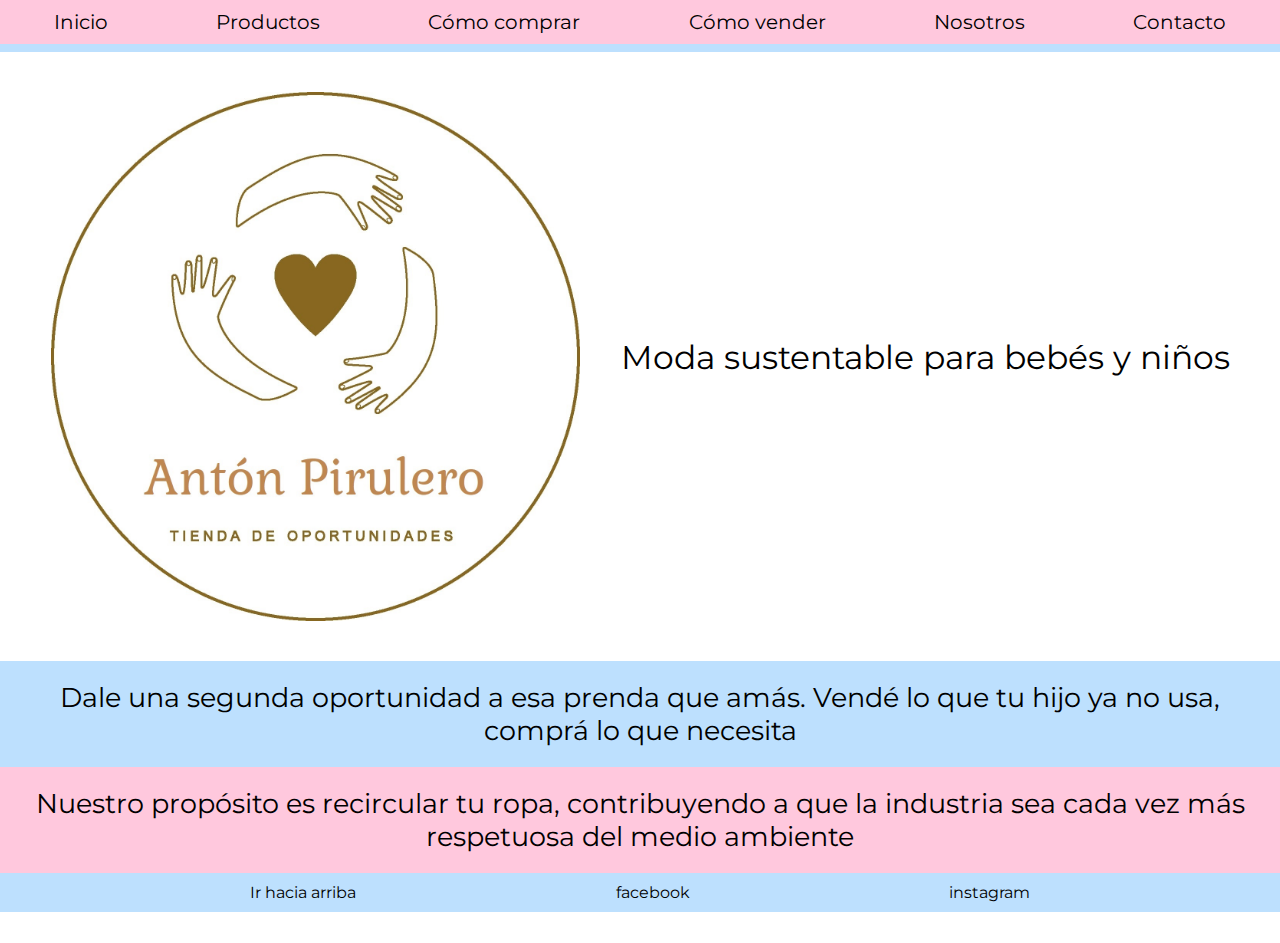
==== index.html @ 9c59926d "Primer versión con Sass" ====
<!DOCTYPE html>
<html lang="es">
<head>
    <meta charset="UTF-8">
    <meta http-equiv="X-UA-Compatible" content="IE=edge">
    <meta name="viewport" content="width=device-width, initial-scale=1.0">
    <title>Anton Pirulero</title>
    <link rel="preconnect" href="https://fonts.googleapis.com">
    <link rel="preconnect" href="https://fonts.gstatic.com" crossorigin>
    <link href="https://fonts.googleapis.com/css2?family=Montserrat:wght@200;400;600;700;800;900&display=swap" rel="stylesheet">
    <link rel="shortcut icon" href="images/logo3.jpg" type="image/x-icon">
    <link rel="stylesheet" href="css/styles.css">
</head>

<body class="contenedor_index">
    <header class="header_general" >
        <nav id="arriba">
            <ul>
                <li><a href="index.html">Inicio</a></li>
                <li><a href="pages/productos.html">Productos</a></li>
                <li><a href="pages/comprar.html">Cómo comprar</a></li>
                <li><a href="pages/vender.html">Cómo vender</a></li>
                <li><a href="pages/nosotros.html">Nosotros</a></li>
                <li><a href="pages/contacto.html">Contacto</a></li>
            </ul>
        </nav>
    </header>
    
    <main class="main_index">
        <img src="images/logo3.jpg" alt="logo_anton" title="logo_anton">
        <p> Moda sustentable para bebés y niños </p>
    </main>

    <section class="section_index">
        <p class="parrafo_1"> Dale una segunda oportunidad a esa prenda que amás. Vendé lo que tu hijo ya no usa, comprá lo que necesita </p>
        <p class="parrafo_2"> Nuestro propósito es recircular tu ropa, contribuyendo a que la industria sea cada vez más respetuosa del medio ambiente</p>
    </section>

    <footer class="footer_general">
        <ul>
            <li><a href="#arriba">Ir hacia arriba</a></li>
            <li><a href="https://www.facebook.com/antonpirulero.vdr/">facebook</a></li>
            <li><a href="https://www.instagram.com/anton.pirulerovdr/?igshid=ZDdkNTZiNTM%3D">instagram</a></li>
        </ul>   
    </footer>
    
</body>
</html>
---- css/styles.css ----
@charset "UTF-8";
/* ----------General---------- */
* {
  margin: 0;
  padding: 0;
  box-sizing: border-box;
}

html {
  font-size: 62.5%;
}

body {
  font-family: "Montserrat", sans-serif;
}

/* ----------Header, general a todas las páginas---------- */
.header_general {
  grid-area: header;
  background-color: #ffc8dd;
  border-bottom: solid 8px #bde0fe;
}
.header_general ul {
  display: flex;
  flex-direction: row;
  justify-content: space-around;
  font-size: 200%;
}
.header_general ul li {
  list-style-type: none;
  padding: 10px;
}
.header_general ul li a {
  text-decoration: none;
  color: black;
}

/* ----------Index---------- */
.contenedor_index {
  display: grid;
  grid-template-columns: 1fr 1fr;
  grid-template-rows: 0.1fr 1fr 0.3fr 0.1fr;
  grid-template-areas: "header header" "main main" "section section" "footer footer";
}

.main_index {
  grid-area: main;
  display: flex;
  padding: 30px;
  justify-content: space-around;
  align-items: center;
}
.main_index img {
  width: 45%;
  padding: 10px 10px;
}
.main_index p {
  font-size: 330%;
  font-weight: 400;
  padding: 10px 10px;
}

.section_index {
  grid-area: section;
}

.parrafo_1 {
  display: block;
  text-align: center;
  font-size: 270%;
  font-weight: 400;
  background-color: #bde0fe;
  padding: 20px 10px;
}

.parrafo_2 {
  display: block;
  text-align: center;
  font-size: 270%;
  font-weight: 400;
  background-color: #ffc8dd;
  padding: 20px 10px;
}

/* ----------Footer, general a todas las páginas---------- */
.footer_general {
  grid-area: footer;
  background-color: #bde0fe;
}
.footer_general ul {
  display: flex;
  flex-direction: row;
  justify-content: space-evenly;
  align-items: center;
}
.footer_general ul li {
  list-style-type: none;
  font-size: 160%;
  padding: 10px;
}
.footer_general ul li a {
  text-decoration: none;
  color: black;
}

/* ----------Productos---------- */
.contenedor_productos {
  display: grid;
  grid-template-columns: 1fr 1fr 1fr;
  grid-template-rows: 1fr 1fr;
  grid-template-areas: "prod_01 prod_02 prod_03" "prod_04 prod_05 prod_06";
  margin-bottom: 5%;
}
.contenedor_productos p {
  font-size: 160%;
  text-align: center;
}

.prod_01 {
  grid-area: prod_01;
  display: flex;
  flex-direction: column;
  flex-wrap: wrap;
  justify-content: center;
  align-content: center;
}

.prod_02 {
  grid-area: prod_02;
  display: flex;
  flex-direction: column;
  flex-wrap: wrap;
  justify-content: center;
  align-content: center;
}

.prod_03 {
  grid-area: prod_03;
  display: flex;
  flex-direction: column;
  flex-wrap: wrap;
  justify-content: center;
  align-content: center;
}

.prod_04 {
  grid-area: prod_04;
  display: flex;
  flex-direction: column;
  flex-wrap: wrap;
  justify-content: center;
  align-content: center;
}

.prod_05 {
  grid-area: prod_05;
  display: flex;
  flex-direction: column;
  flex-wrap: wrap;
  justify-content: center;
  align-content: center;
}

.prod_06 {
  grid-area: prod_06;
  display: flex;
  flex-direction: column;
  flex-wrap: wrap;
  justify-content: center;
  align-content: center;
}

.pics {
  width: 75%;
  margin: 18%;
  border-radius: 3%;
}

/* ----------Comprar/Vender---------- */
.encabezado_comprar {
  display: block;
  text-align: center;
  font-size: 270%;
  font-weight: 400;
  background-color: white;
  padding: 20px 10px;
}

.lista_comprar {
  list-style-image: url(../images/icono_estrella3.png);
  font-size: 235%;
  text-align: left;
  background-color: white;
  margin: 3% 15%;
}
.lista_comprar li {
  padding: 1% 1%;
}

.lista_medios {
  list-style-image: url(../images/pago2.png);
  font-size: 235%;
  text-align: left;
  background-color: white;
  margin: 3% 15%;
}
.lista_medios li {
  padding: 1% 1%;
}

.condicion_cambio {
  list-style-image: url(../images/cambio2.png);
  font-size: 235%;
  text-align: left;
  background-color: white;
  margin: 3% 15%;
}
.condicion_cambio li {
  padding: 1% 1%;
}

/* ----------Nosotros---------- */
.nosotros {
  font-size: 220%;
  text-align: justify;
  background-color: white;
  padding: 1% 2%;
}

/* ----------Contacto ---------- */
.form_contacto {
  display: block;
  width: 30%;
  font-size: 150%;
  background-color: grey;
  /* padding: 3% 25%; */
  border-radius: 2%;
}
.form_contacto div {
  padding: 10px;
}
.form_contacto input {
  border: none;
  border-radius: 5px;
}

/* ----------Media queries---------- */
@media screen and (max-width: 450px) {
  /* ----Index---- */
  .contenedor_index {
    grid-template-columns: 1fr;
    grid-template-areas: "header" "main" "section" "footer";
  }
  .header_general ul {
    flex-direction: column;
    align-items: center;
    font-size: 180%;
  }
  .main_index {
    flex-wrap: wrap;
    padding: 2px;
  }
  .main_index img {
    width: 60%;
  }
  .main_index p {
    font-size: 250%;
    text-align: center;
  }
  .parrafo_1 {
    font-size: 170%;
  }
  .parrafo_2 {
    font-size: 170%;
  }
  /* ----Productos----  */
  .contenedor_productos {
    display: grid;
    grid-template-columns: 1fr 1fr;
    grid-template-rows: 1fr 1fr;
    grid-template-areas: "prod_01 prod_02" "prod_03 prod_04" "prod_05 prod_06";
    margin-bottom: 5%;
  }
  .contenedor_productos p {
    font-size: 130%;
  }
  /* ----Comprar---- */
  .encabezado_comprar {
    font-size: 230%;
  }
  .lista_comprar {
    font-size: 190%;
  }
  .lista_medios {
    font-size: 190%;
  }
  .condicion_cambio {
    font-size: 190%;
  }
  /* ----Nosotros---- */
  .nosotros {
    font-size: 180%;
  }
}

/*# sourceMappingURL=styles.css.map */
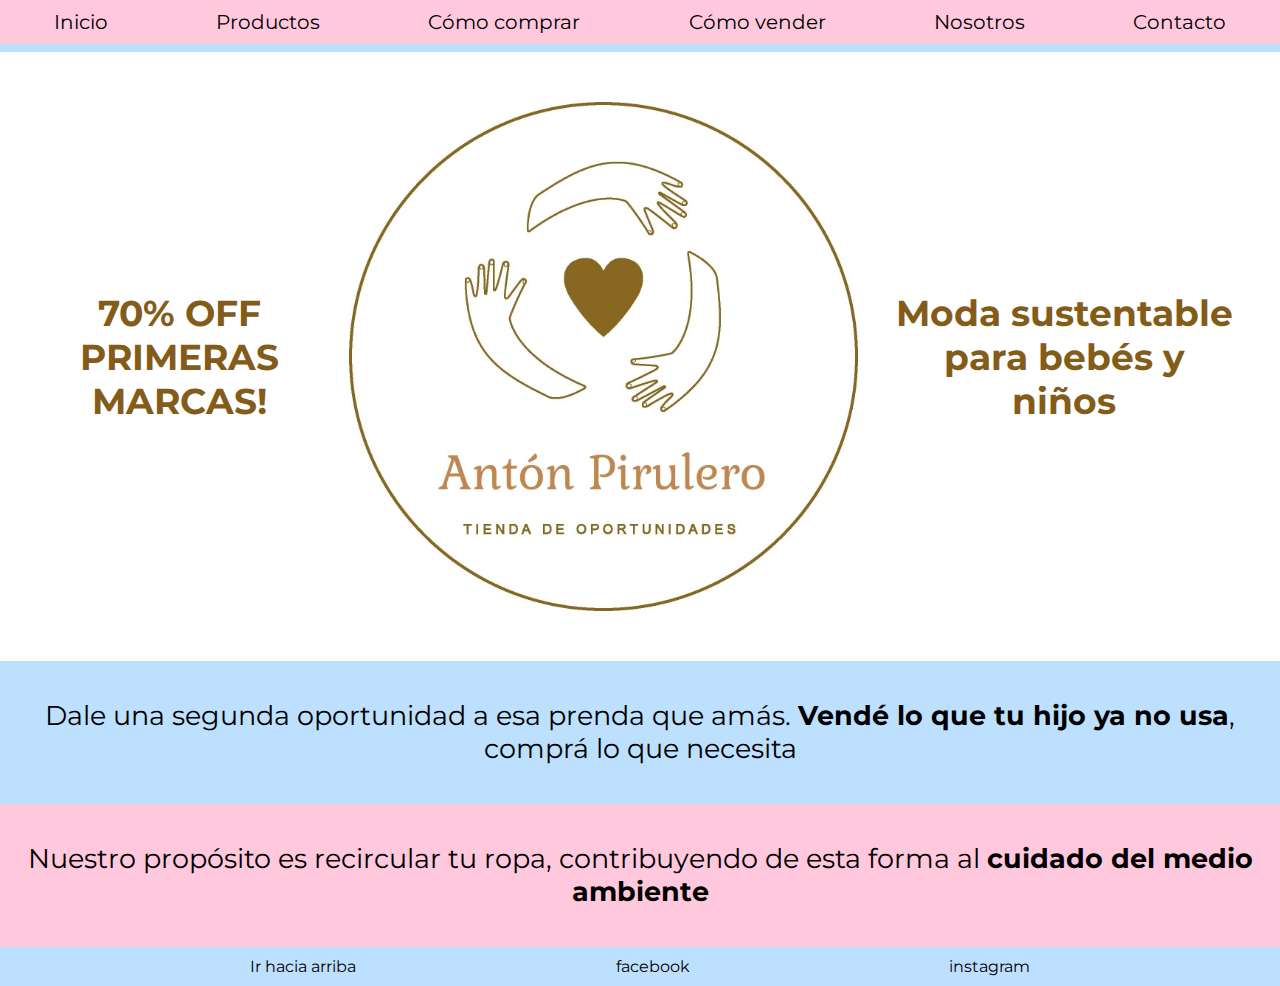
==== commit 7858002a: "Entrega Final" ====
--- a/index.html
+++ b/index.html
@@ -4,7 +4,9 @@
     <meta charset="UTF-8">
     <meta http-equiv="X-UA-Compatible" content="IE=edge">
     <meta name="viewport" content="width=device-width, initial-scale=1.0">
-    <title>Anton Pirulero</title>
+    <meta name="description" content="Antón Pirulero, moda sustentable infantil, comprá primeras marcas con hasta un 70% de descuento">
+    <meta name="keywords" content="ropa infantil, niños, second hand, moda sustentable, segunda mano, primera marcas, descuento, oportunidades">
+    <title>Antón Pirulero</title>
     <link rel="preconnect" href="https://fonts.googleapis.com">
     <link rel="preconnect" href="https://fonts.gstatic.com" crossorigin>
     <link href="https://fonts.googleapis.com/css2?family=Montserrat:wght@200;400;600;700;800;900&display=swap" rel="stylesheet">
@@ -27,13 +29,14 @@
     </header>
     
     <main class="main_index">
+        <p> 70% OFF PRIMERAS MARCAS! </p>
         <img src="images/logo3.jpg" alt="logo_anton" title="logo_anton">
         <p> Moda sustentable para bebés y niños </p>
     </main>
 
     <section class="section_index">
-        <p class="parrafo_1"> Dale una segunda oportunidad a esa prenda que amás. Vendé lo que tu hijo ya no usa, comprá lo que necesita </p>
-        <p class="parrafo_2"> Nuestro propósito es recircular tu ropa, contribuyendo a que la industria sea cada vez más respetuosa del medio ambiente</p>
+        <p class="parrafo_1"> Dale una segunda oportunidad a esa prenda que amás. <b>Vendé lo que tu hijo ya no usa</b>, comprá lo que necesita </p>
+        <p class="parrafo_2"> Nuestro propósito es recircular tu ropa, contribuyendo de esta forma al <b>cuidado del medio ambiente</b></p>
     </section>
 
     <footer class="footer_general">
--- a/css/styles.css
+++ b/css/styles.css
@@ -1,4 +1,5 @@
 @charset "UTF-8";
+/* ----------Variables---------- */
 /* ----------General---------- */
 * {
   margin: 0;
@@ -39,47 +40,45 @@
 .contenedor_index {
   display: grid;
   grid-template-columns: 1fr 1fr;
-  grid-template-rows: 0.1fr 1fr 0.3fr 0.1fr;
+  grid-template-rows: auto 1fr auto auto;
   grid-template-areas: "header header" "main main" "section section" "footer footer";
+  min-height: 100vh;
 }
 
 .main_index {
   grid-area: main;
   display: flex;
   padding: 30px;
-  justify-content: space-around;
+  justify-content: space-evenly;
   align-items: center;
+  text-align: center;
 }
 .main_index img {
   width: 45%;
-  padding: 10px 10px;
+  padding: 20px;
 }
 .main_index p {
-  font-size: 330%;
-  font-weight: 400;
-  padding: 10px 10px;
+  color: #845c19;
+  font-size: 360%;
+  font-weight: 700;
+  padding: 10px;
 }
 
 .section_index {
   grid-area: section;
 }
 
-.parrafo_1 {
+.parrafo_1, .parrafo_2 {
   display: block;
   text-align: center;
   font-size: 270%;
   font-weight: 400;
   background-color: #bde0fe;
-  padding: 20px 10px;
+  padding: 3% 1%;
 }
 
 .parrafo_2 {
-  display: block;
-  text-align: center;
-  font-size: 270%;
-  font-weight: 400;
   background-color: #ffc8dd;
-  padding: 20px 10px;
 }
 
 /* ----------Footer, general a todas las páginas---------- */
@@ -114,6 +113,7 @@
 .contenedor_productos p {
   font-size: 160%;
   text-align: center;
+  margin: 1%;
 }
 
 .prod_01 {
@@ -172,90 +172,166 @@
 
 .pics {
   width: 75%;
-  margin: 18%;
-  border-radius: 3%;
+  margin: 16% 12% 5% 12%;
+  border-radius: 4px;
 }
 
 /* ----------Comprar/Vender---------- */
-.encabezado_comprar {
+.contenedor_secundario {
+  display: grid;
+  grid-template-columns: 1fr;
+  grid-template-rows: auto 1fr auto;
+  grid-template-areas: "header header" "main main" "section section" "footer footer";
+  min-height: 100vh;
+}
+
+.encabezado_comprar, .encabezado_contacto {
   display: block;
   text-align: center;
   font-size: 270%;
-  font-weight: 400;
+  font-weight: 600;
   background-color: white;
   padding: 20px 10px;
 }
 
-.lista_comprar {
-  list-style-image: url(../images/icono_estrella3.png);
+.lista_comprar, .condicion_cambio, .lista_medios {
   font-size: 235%;
   text-align: left;
   background-color: white;
   margin: 3% 15%;
-}
-.lista_comprar li {
+  list-style-image: url(../images/icono_estrella3.png);
+}
+.lista_comprar li, .condicion_cambio li, .lista_medios li {
   padding: 1% 1%;
 }
 
 .lista_medios {
   list-style-image: url(../images/pago2.png);
-  font-size: 235%;
-  text-align: left;
-  background-color: white;
-  margin: 3% 15%;
-}
-.lista_medios li {
-  padding: 1% 1%;
 }
 
 .condicion_cambio {
   list-style-image: url(../images/cambio2.png);
-  font-size: 235%;
-  text-align: left;
-  background-color: white;
-  margin: 3% 15%;
-}
-.condicion_cambio li {
-  padding: 1% 1%;
 }
 
 /* ----------Nosotros---------- */
 .nosotros {
+  text-align: center;
+  margin: 4%;
+}
+.nosotros img {
+  width: 40%;
+  float: left;
+  padding: 2%;
+}
+.nosotros p {
   font-size: 220%;
   text-align: justify;
   background-color: white;
-  padding: 1% 2%;
+  padding: 1%;
 }
 
 /* ----------Contacto ---------- */
-.form_contacto {
-  display: block;
-  width: 30%;
+.encabezado_contacto {
   font-size: 150%;
-  background-color: grey;
-  /* padding: 3% 25%; */
-  border-radius: 2%;
-}
-.form_contacto div {
-  padding: 10px;
-}
-.form_contacto input {
+}
+
+.contacto {
+  text-align: center;
+  font-size: 190%;
+}
+.contacto form {
+  display: flex;
+  flex-direction: column;
+  width: 45%;
+  padding: 1% 1%;
+  margin: 2% auto;
+  background-color: #ffc8dd;
+  border-radius: 4px;
+}
+.contacto form label {
+  height: 35px;
+  padding: 1%;
+}
+.contacto form input {
+  height: 25px;
+  padding: 2%;
   border: none;
-  border-radius: 5px;
+  border-radius: 4px;
+}
+.contacto form textarea {
+  padding: 2%;
+  border: none;
+  border-radius: 4px;
 }
 
 /* ----------Media queries---------- */
+/* ----------Media queries para tablets---------- */
+@media screen and (max-width: 770px) {
+  /* ----Header, general---- */
+  .header_general ul {
+    font-size: 190%;
+  }
+  /* ----Index---- */
+  .main_index p {
+    font-size: 290%;
+  }
+  .parrafo_1, .parrafo_2 {
+    font-size: 220%;
+  }
+  .parrafo_2 {
+    font-size: 220%;
+  }
+  /* ----Productos----  */
+  .contenedor_productos p {
+    font-size: 135%;
+  }
+  /* ----Comprar---- */
+  .encabezado_comprar, .encabezado_contacto {
+    font-size: 250%;
+  }
+  .lista_comprar, .lista_medios, .condicion_cambio {
+    font-size: 210%;
+  }
+  .lista_medios {
+    font-size: 210%;
+  }
+  .condicion_cambio {
+    font-size: 210%;
+  }
+  /* ----Nosotros---- */
+  .nosotros img {
+    width: 50%;
+  }
+  .nosotros p {
+    font-size: 200%;
+  }
+  /* ----Contacto---- */
+  .encabezado_contacto {
+    font-size: 135%;
+  }
+  .contacto {
+    font-size: 175%;
+  }
+  .contacto form {
+    width: 60%;
+  }
+  .contacto form label {
+    padding: 3%;
+  }
+}
+/* ----------Media queries para móbiles---------- */
 @media screen and (max-width: 450px) {
+  /* ----Header, general---- */
+  .header_general ul {
+    flex-direction: column;
+    align-items: center;
+    font-size: 180%;
+  }
   /* ----Index---- */
   .contenedor_index {
     grid-template-columns: 1fr;
     grid-template-areas: "header" "main" "section" "footer";
   }
-  .header_general ul {
-    flex-direction: column;
-    align-items: center;
-    font-size: 180%;
-  }
   .main_index {
     flex-wrap: wrap;
     padding: 2px;
@@ -267,7 +343,7 @@
     font-size: 250%;
     text-align: center;
   }
-  .parrafo_1 {
+  .parrafo_1, .parrafo_2 {
     font-size: 170%;
   }
   .parrafo_2 {
@@ -282,13 +358,13 @@
     margin-bottom: 5%;
   }
   .contenedor_productos p {
-    font-size: 130%;
+    font-size: 110%;
   }
   /* ----Comprar---- */
-  .encabezado_comprar {
+  .encabezado_comprar, .encabezado_contacto {
     font-size: 230%;
   }
-  .lista_comprar {
+  .lista_comprar, .lista_medios, .condicion_cambio {
     font-size: 190%;
   }
   .lista_medios {
@@ -298,9 +374,25 @@
     font-size: 190%;
   }
   /* ----Nosotros---- */
-  .nosotros {
+  .nosotros img {
+    width: 100%;
+  }
+  .nosotros p {
     font-size: 180%;
   }
+  /* ----Contacto---- */
+  .encabezado_contacto {
+    font-size: 125%;
+  }
+  .contacto {
+    font-size: 160%;
+  }
+  .contacto form {
+    width: 70%;
+  }
+  .contacto form label {
+    padding: 3%;
+  }
 }
 
 /*# sourceMappingURL=styles.css.map */
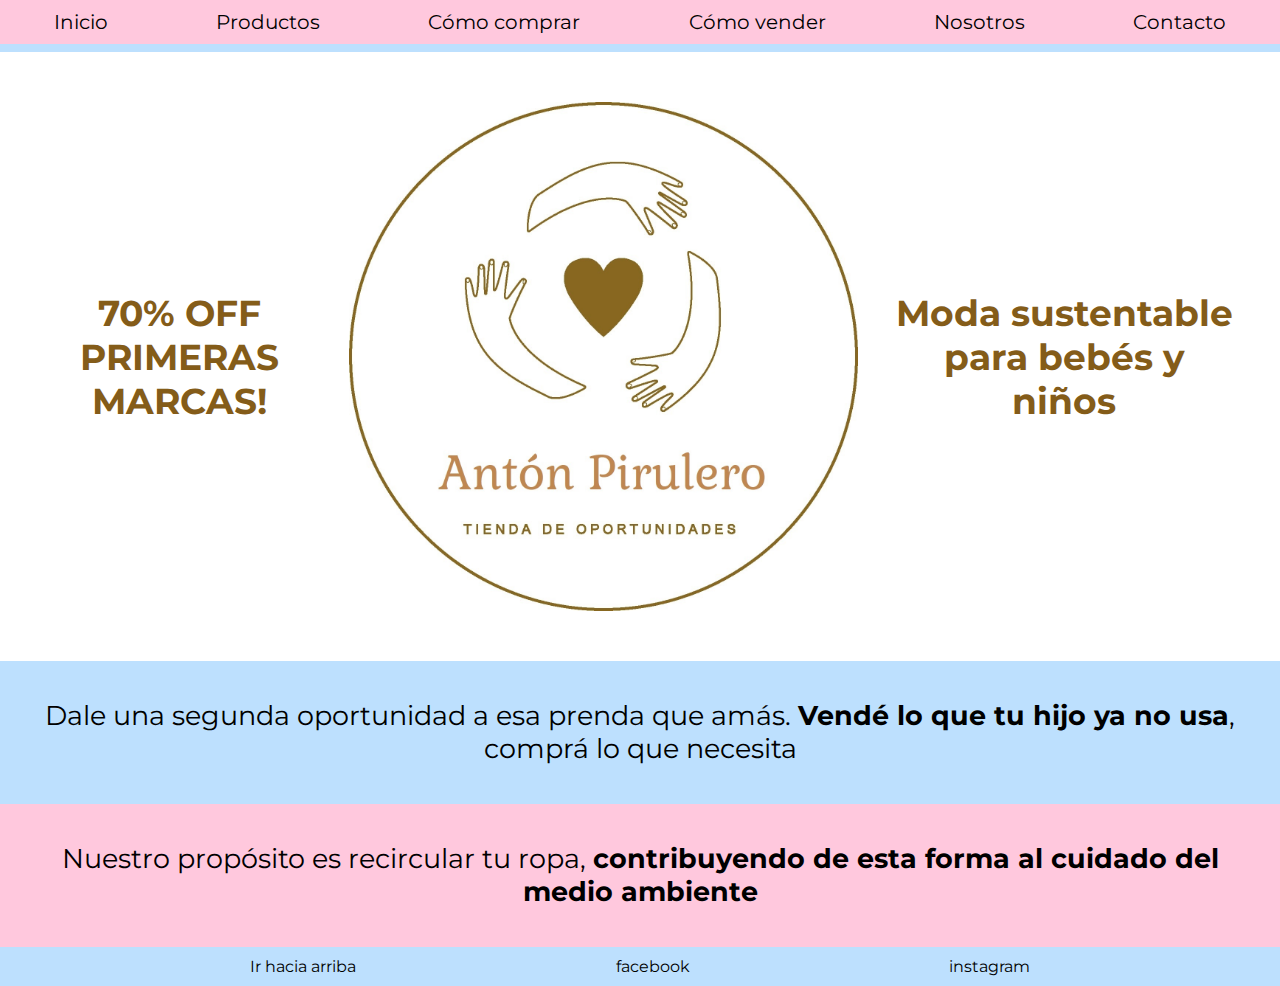
==== commit c7f152f5: "Entrega Final" ====
--- a/index.html
+++ b/index.html
@@ -36,7 +36,7 @@
 
     <section class="section_index">
         <p class="parrafo_1"> Dale una segunda oportunidad a esa prenda que amás. <b>Vendé lo que tu hijo ya no usa</b>, comprá lo que necesita </p>
-        <p class="parrafo_2"> Nuestro propósito es recircular tu ropa, contribuyendo de esta forma al <b>cuidado del medio ambiente</b></p>
+        <p class="parrafo_2"> Nuestro propósito es recircular tu ropa, <b>contribuyendo de esta forma al cuidado del medio ambiente</b></p>
     </section>
 
     <footer class="footer_general">
